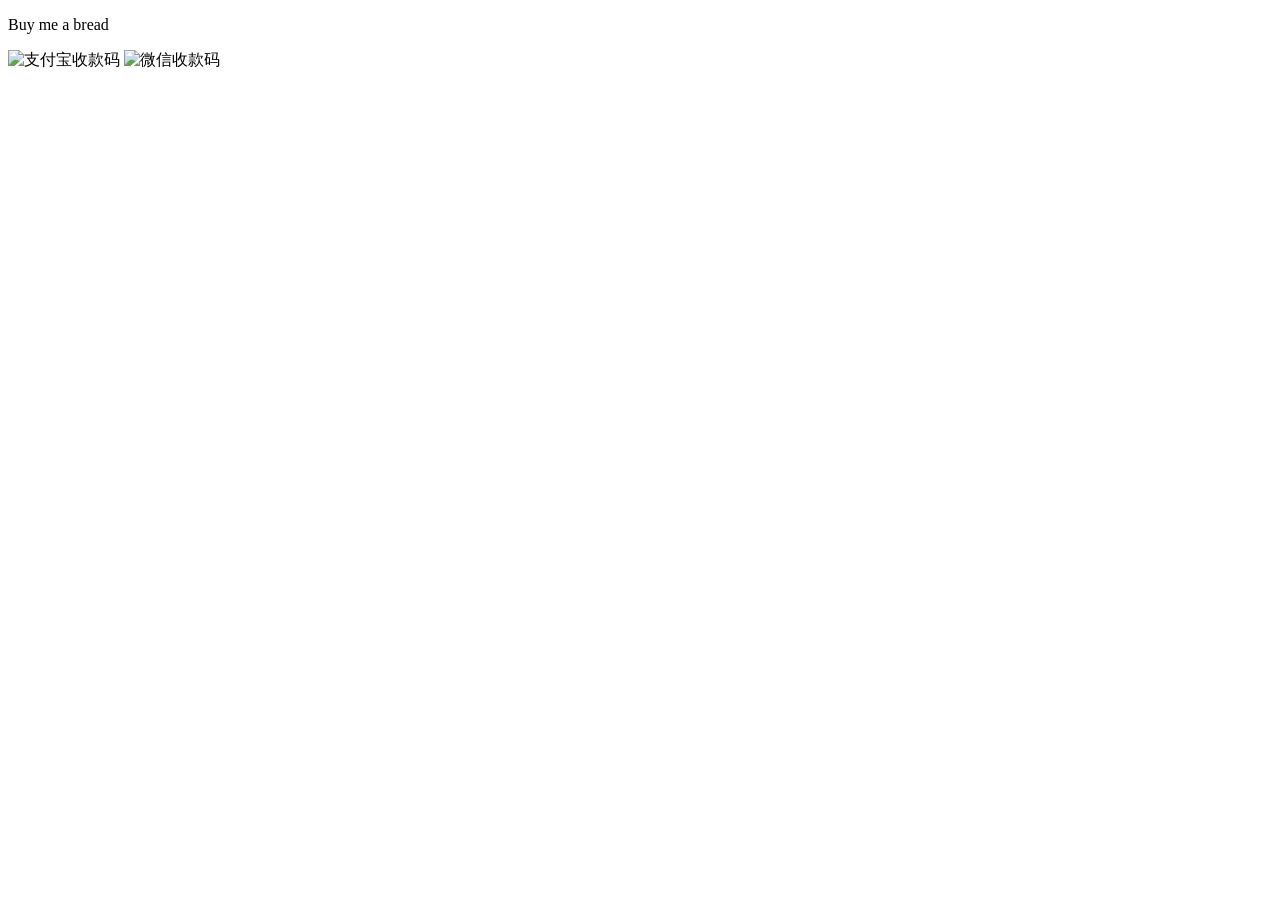
==== index.html @ 37bcf450 "commit" ====
<!DOCTYPE html>
<html lang="en">
<head>
    <meta charset="UTF-8">
    <meta name="viewport" content="width=device-width, initial-scale=1.0">
    <title>Document</title>
    <link rel="stylesgeet" href="style.css">
    <link rel="icon" href="favicon.ico"
</head>
<body>
    <p>Buy me a bread</p>
    <div class="payment">
        <img src="" alt="支付宝收款码">
        <img src="" alt="微信收款码">
    </div>
</body>
</html>
---- style.css ----
* {
    box-sizing: border-box;
    margin: 0;
    padding: 0;
}
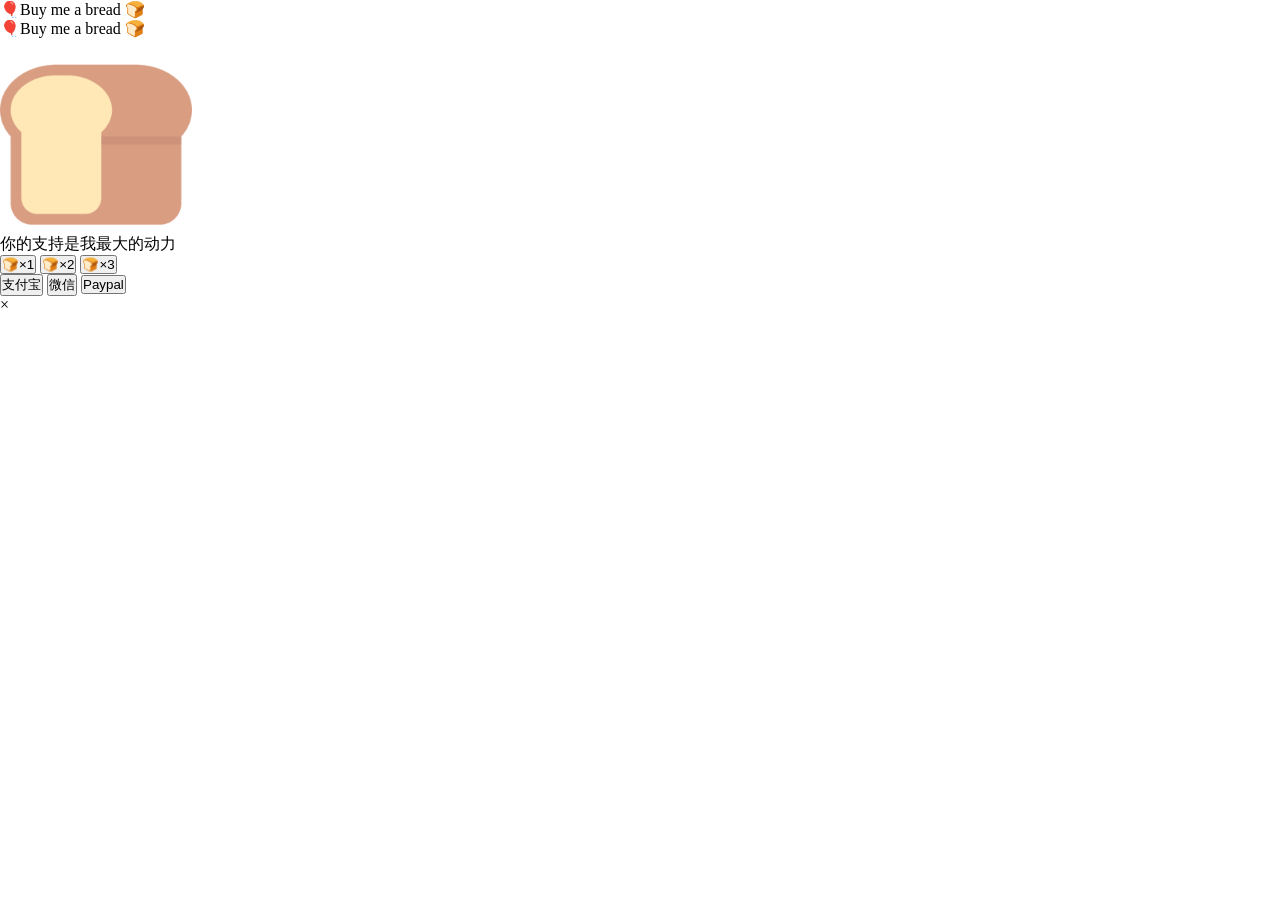
==== commit 8d5ac690: "Add files via upload" ====
--- a/index.html
+++ b/index.html
@@ -1,17 +1,65 @@
 <!DOCTYPE html>
-<html lang="en">
+<html lang="zh-CN">
+
 <head>
     <meta charset="UTF-8">
-    <meta name="viewport" content="width=device-width, initial-scale=1.0">
-    <title>Document</title>
-    <link rel="stylesgeet" href="style.css">
-    <link rel="icon" href="favicon.ico"
+    <title>Buy me a bread 🍞</title>
+    <link rel="icon" type="image/x-icon" href="favicon.ico">
+    <link rel="icon" type="image/png" sizes="32x32" href="favicon-32x32.png">
+    <link rel="icon" type="image/png" sizes="16x16" href="favicon-16x16.png">
+    <link rel="apple-touch-icon" type="image/png" sizes="180x180" href="apple-touch-icon.png">
+    <link rel="manifest" href="site.webmanifest">
+    <link rel="stylesheet" type="text/css" href="style.css">
+    <script defer type="text/javascript" src="script.js"></script>
 </head>
+
 <body>
-    <p>Buy me a bread</p>
-    <div class="payment">
-        <img src="" alt="支付宝收款码">
-        <img src="" alt="微信收款码">
+    <div class="mainContainer">
+        <div class="topTitle">🎈Buy me a bread 🍞</div>
+        <div class="topTitleWord">🎈Buy me a bread 🍞</div>
+
+        <img src="favicon\android-chrome-192x192.png" alt="头像" class="profile-image">
+
+        <div class="support-text">你的支持是我最大的动力</div>
+
+        <div class="amount-grid">
+            <button class="amount-button selected" data-amount="5">🍞×1</button>
+            <button class="amount-button" data-amount="10">🍞×2</button>
+            <button class="amount-button" data-amount="15">🍞×3</button>
+        </div>
+
+        <div class="payment-buttons">
+            <button class="alipay-button" id="alipay-button">支付宝</button>
+            <button class="wechat-button" id="wechat-button">微信</button>
+            <a href="https://www.paypal.me/majiiie" target="_blank"><button class="paypal-button"
+                    id="paypal-button">Paypal</button></a>
+        </div>
+
+        <div class="payment-images">
+            <img id="alipay-amount-1" src="https://www.baidu.com/img/PCfb_5bf082d29588c07f842ccde3f97243ea.png"
+                alt="支付宝收款码1" style="display:none;">
+            <img id="alipay-amount-2" src="https://www.baidu.com/img/PCfb_5bf082d29588c07f842ccde3f97243ea.png"
+                alt="支付宝收款码2" style="display:none;">
+            <img id="alipay-amount-3" src="https://www.baidu.com/img/PCfb_5bf082d29588c07f842ccde3f97243ea.png"
+                alt="支付宝收款码3" style="display:none;">
+            <img id="wechat-amount-1" src="https://www.baidu.com/img/PCfb_5bf082d29588c07f842ccde3f97243ea.png"
+                alt="微信收款码1" style="display:none;">
+            <img id="wechat-amount-2" src="https://www.baidu.com/img/PCfb_5bf082d29588c07f842ccde3f97243ea.png"
+                alt="微信收款码2" style="display:none;">
+            <img id="wechat-amount-3" src="https://www.baidu.com/img/PCfb_5bf082d29588c07f842ccde3f97243ea.png"
+                alt="微信收款码3" style="display:none;">
+        </div>
+
+        <div id="overlay" class="overlay" onclick="closePopup()"></div>
+
+        <div id="popup" class="popup">
+            <span class="close-button" onclick="closePopup()">&times;</span>
+            <div id="popup-content" class="popup-content">
+                <!-- Content will be injected dynamically -->
+            </div>
+        </div>
     </div>
+
 </body>
+
 </html>
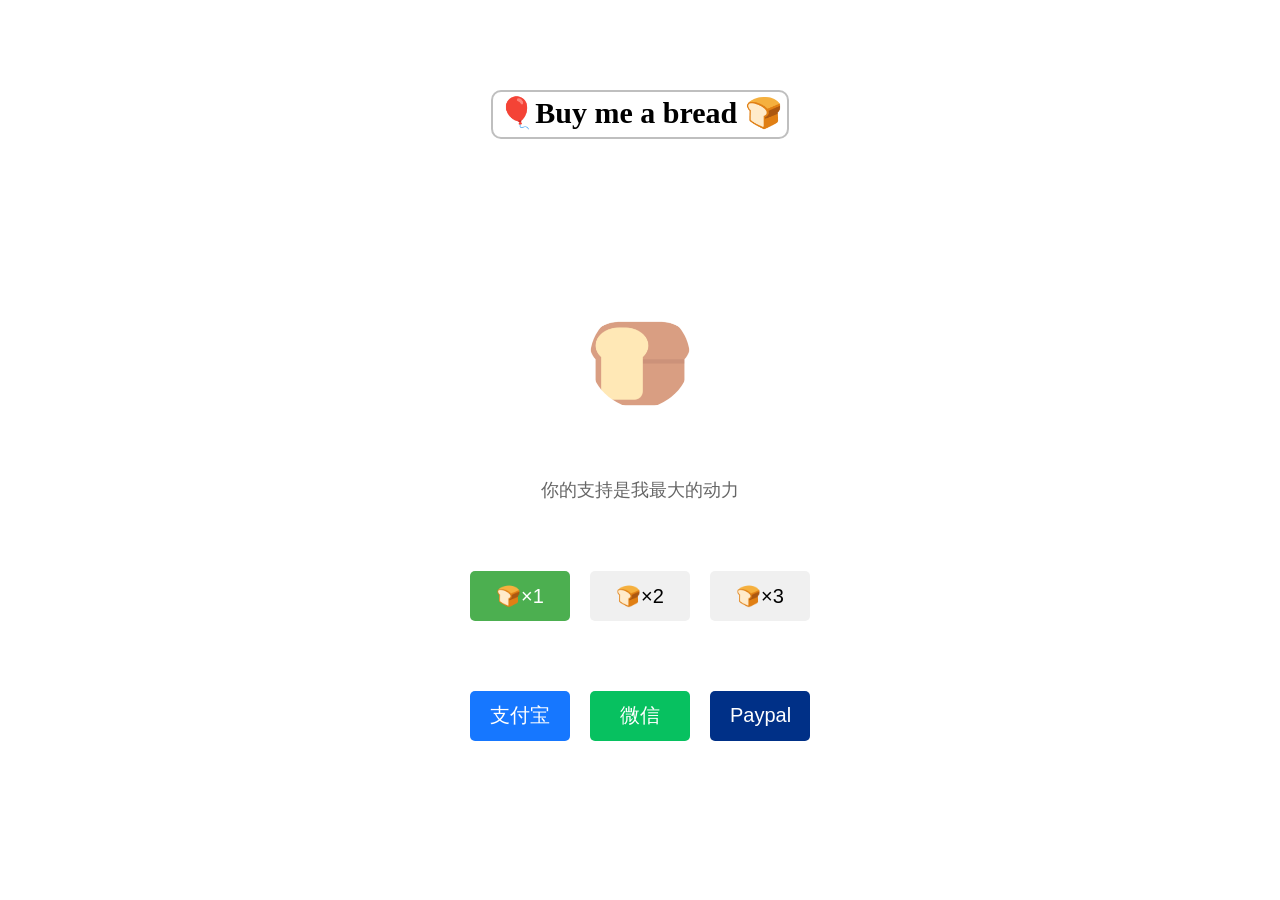
==== commit 76af7c9a: "index" ====
--- a/index.html
+++ b/index.html
@@ -5,12 +5,12 @@
     <meta charset="UTF-8">
     <title>Buy me a bread 🍞</title>
     <link rel="icon" type="image/x-icon" href="favicon.ico">
-    <link rel="icon" type="image/png" sizes="32x32" href="favicon-32x32.png">
-    <link rel="icon" type="image/png" sizes="16x16" href="favicon-16x16.png">
-    <link rel="apple-touch-icon" type="image/png" sizes="180x180" href="apple-touch-icon.png">
-    <link rel="manifest" href="site.webmanifest">
-    <link rel="stylesheet" type="text/css" href="style.css">
-    <script defer type="text/javascript" src="script.js"></script>
+    <link rel="icon" type="image/png" sizes="32x32" href="images/favicon/favicon-32x32.png">
+    <link rel="icon" type="image/png" sizes="16x16" href="images/favicon/favicon-16x16.png">
+    <link rel="apple-touch-icon" type="image/png" sizes="180x180" href="images/favicon/apple-touch-icon.png">
+    <link rel="manifest" href="images/favicon/site.webmanifest">
+    <link rel="stylesheet" type="text/css" href="styles/index.css">
+    <script defer type="text/javascript" src="scripts/index.js"></script>
 </head>
 
 <body>
--- a/styles/index.css
+++ b/styles/index.css
@@ -0,0 +1,173 @@
+* {
+    box-sizing: border-box;
+    margin: 0;
+    padding: 0;
+}
+
+body {
+    text-align: center;
+    display: flex;
+    flex-direction: row;
+    height: 100dvh;
+    width: 100dvw;
+    z-index: 0;
+}
+.mainContainer {
+    margin: auto;
+    display: flex;
+    flex-direction: column;
+    justify-content: space-between;
+    align-items: center;
+    width: 50dvw;
+    height: 80dvh;
+    z-index: 1;
+}
+.mainContainer .topTitle {
+    border: 2px solid gray;
+    border-radius: 10px;
+    padding: 5px;
+    /* background-color: white; */
+    opacity: 0.5;
+    color: rgba(0, 0, 0, 0);
+    font-size: 30px;
+    font-weight: bold;
+    margin-bottom: 100px;
+    z-index: 2;
+}
+.mainContainer .topTitleWord {
+    color: black;
+    font-size: 30px;
+    font-weight: bold;
+    padding: 5px;
+    border-radius: 10px;
+    position: absolute;
+    top: auto;
+    left: auto;
+    right: auto;
+    bottom: auto;
+    z-index: 3;
+}
+.profile-image {
+    width: 100px;
+    height: 100px;
+    border-radius: 50%;
+    /* margin: 20px auto; */
+    object-fit: cover;
+}
+
+.support-text {
+    font-size: 18px;
+    color: #666;
+    /* margin: 20px 0; */
+}
+
+.amount-grid {
+    display: flex;
+    justify-content: center;
+    gap: 20px;
+}
+
+.amount-button.selected {
+    background-color: #4CAF50;
+    color: white;
+}
+
+.amount-button {
+    padding: 10px 20px;
+    background-color: #f0f0f0;
+    border: none;
+    border-radius: 5px;
+    cursor: pointer;
+    font-size: 20px;
+    width: 100px;
+    height: 50px;
+}
+
+.amount-button:hover {
+    background-color: #07C160;
+}
+
+.payment-buttons {
+    display: flex;
+    justify-content: center;
+    gap: 20px;
+}
+
+.alipay-button, .wechat-button, .paypal-button {
+    padding: 10px 20px;
+    border: none;
+    border-radius: 5px;
+    cursor: pointer;
+    font-size: 20px;
+    color: white;
+    width: 100px;
+    height: 50px;
+}
+.alipay-button {
+    background-color: #1677ff;
+}
+.wechat-button {
+    background-color: #07C160;
+}
+.paypal-button {
+    background-color: #003087;
+}
+
+.overlay {
+    position: fixed;
+    top: 0;
+    left: 0;
+    width: 100%;
+    height: 100%;
+    background: rgba(0, 0, 0, 0.5);
+    display: none;
+    z-index: 1001;
+}
+
+.popup {
+    position: fixed;
+    top: 50%;
+    left: 50%;
+    transform: translate(-50%, -50%);
+    width: 90%;
+    max-width: 400px;
+    background-color: white;
+    padding: 20px;
+    z-index: 1002;
+    border-radius: 8px;
+    text-align: center;
+    box-shadow: 0 5px 15px rgba(0,0,0,0.3);
+}
+
+.close-button {
+    position: absolute;
+    top: 10px;
+    right: 15px;
+    cursor: pointer;
+    font-size: 24px;
+}
+
+.message-display {
+    font-size: 18px;
+    color: #333;
+    margin-bottom: 20px;
+}
+
+.qr-code {
+    width: 200px;
+    height: 200px;
+    margin-bottom: 20px;
+}
+
+/* Hide payment-images */
+.payment-images img {
+    display: none;
+}
+
+#overlay {
+    display: none;
+}
+
+#popup {
+    display: none;
+}
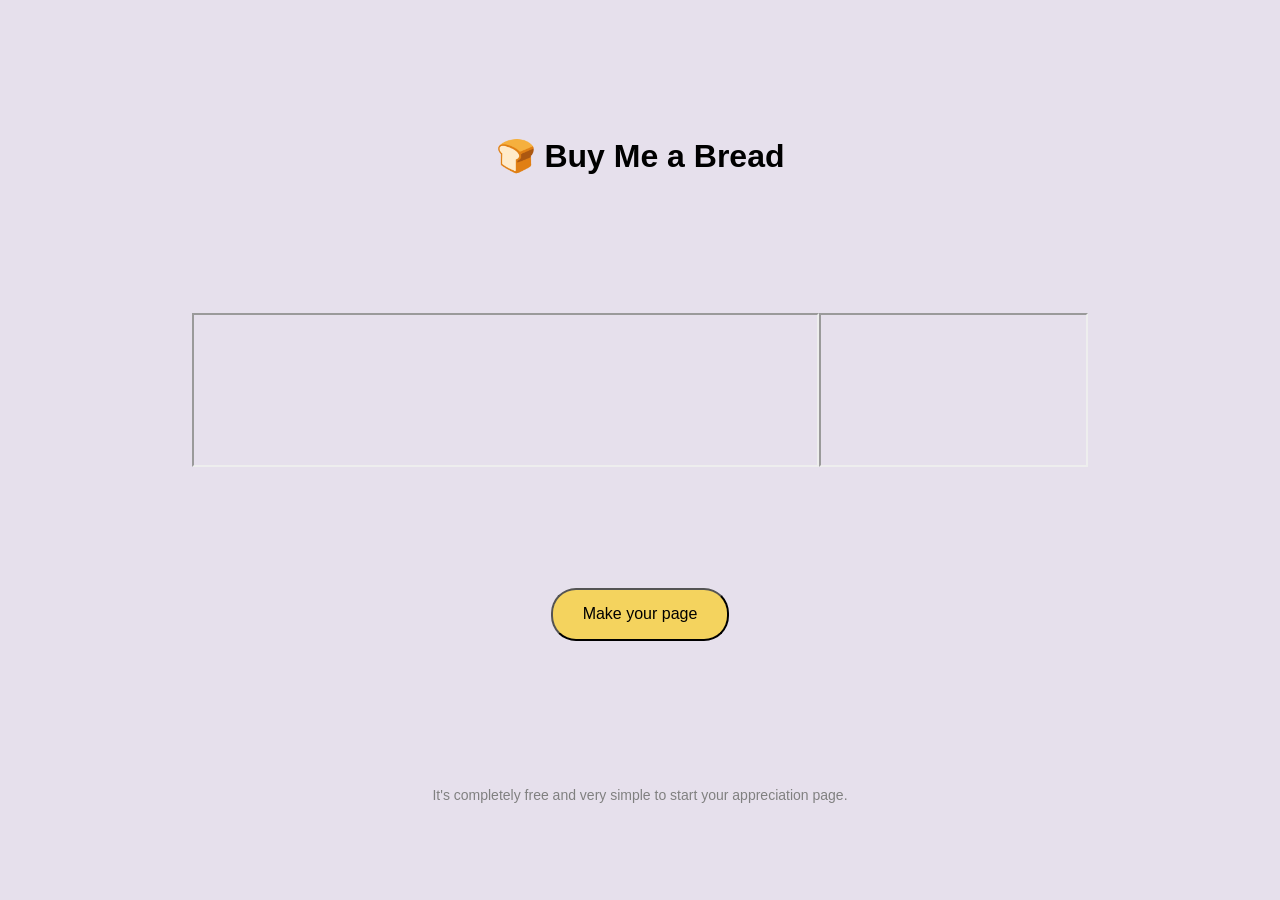
==== commit 74e52094: "save" ====
--- a/index.html
+++ b/index.html
@@ -1,64 +1,32 @@
 <!DOCTYPE html>
-<html lang="zh-CN">
+<html>
 
 <head>
     <meta charset="UTF-8">
-    <title>Buy me a bread 🍞</title>
-    <link rel="icon" type="image/x-icon" href="favicon.ico">
-    <link rel="icon" type="image/png" sizes="32x32" href="images/favicon/favicon-32x32.png">
-    <link rel="icon" type="image/png" sizes="16x16" href="images/favicon/favicon-16x16.png">
-    <link rel="apple-touch-icon" type="image/png" sizes="180x180" href="images/favicon/apple-touch-icon.png">
-    <link rel="manifest" href="images/favicon/site.webmanifest">
+    <meta name="viewport" content="width=device-width, initial-scale=1.0">
+    <title>Buy Me a Bread</title>
+    <link rel="stylesheet" type="text/css" href="styles/normalize.css">
+    <link rel="stylesheet" type="text/css" href="styles/common.css">
     <link rel="stylesheet" type="text/css" href="styles/index.css">
-    <script defer type="text/javascript" src="scripts/index.js"></script>
 </head>
 
 <body>
-    <div class="mainContainer">
-        <div class="topTitle">🎈Buy me a bread 🍞</div>
-        <div class="topTitleWord">🎈Buy me a bread 🍞</div>
 
-        <img src="favicon\android-chrome-192x192.png" alt="头像" class="profile-image">
+    <div class="header">
+        <!-- <img src="bread-icon.png" alt="Bread Icon" style="height: 32px;"> -->
+        <h1>🍞 Buy Me a Bread</h1>
+    </div>
 
-        <div class="support-text">你的支持是我最大的动力</div>
+    <div class="content">
+        <div class="content-pc"><iframe id="iframe-pc"></iframe></div>
+        <div class="content-mobile"><iframe id="iframe-mobile"></iframe></div>
+    </div>
 
-        <div class="amount-grid">
-            <button class="amount-button selected" data-amount="5">🍞×1</button>
-            <button class="amount-button" data-amount="10">🍞×2</button>
-            <button class="amount-button" data-amount="15">🍞×3</button>
-        </div>
+    <button class="button">Make your page</button>
 
-        <div class="payment-buttons">
-            <button class="alipay-button" id="alipay-button">支付宝</button>
-            <button class="wechat-button" id="wechat-button">微信</button>
-            <a href="https://www.paypal.me/majiiie" target="_blank"><button class="paypal-button"
-                    id="paypal-button">Paypal</button></a>
-        </div>
-
-        <div class="payment-images">
-            <img id="alipay-amount-1" src="https://www.baidu.com/img/PCfb_5bf082d29588c07f842ccde3f97243ea.png"
-                alt="支付宝收款码1" style="display:none;">
-            <img id="alipay-amount-2" src="https://www.baidu.com/img/PCfb_5bf082d29588c07f842ccde3f97243ea.png"
-                alt="支付宝收款码2" style="display:none;">
-            <img id="alipay-amount-3" src="https://www.baidu.com/img/PCfb_5bf082d29588c07f842ccde3f97243ea.png"
-                alt="支付宝收款码3" style="display:none;">
-            <img id="wechat-amount-1" src="https://www.baidu.com/img/PCfb_5bf082d29588c07f842ccde3f97243ea.png"
-                alt="微信收款码1" style="display:none;">
-            <img id="wechat-amount-2" src="https://www.baidu.com/img/PCfb_5bf082d29588c07f842ccde3f97243ea.png"
-                alt="微信收款码2" style="display:none;">
-            <img id="wechat-amount-3" src="https://www.baidu.com/img/PCfb_5bf082d29588c07f842ccde3f97243ea.png"
-                alt="微信收款码3" style="display:none;">
-        </div>
-
-        <div id="overlay" class="overlay" onclick="closePopup()"></div>
-
-        <div id="popup" class="popup">
-            <span class="close-button" onclick="closePopup()">&times;</span>
-            <div id="popup-content" class="popup-content">
-                <!-- Content will be injected dynamically -->
-            </div>
-        </div>
-    </div>
+    <footer>
+        It's completely free and very simple to start your appreciation page.
+    </footer>
 
 </body>
 
--- a/styles/common.css
+++ b/styles/common.css
@@ -0,0 +1,29 @@
+* {
+    box-sizing: border-box;
+    margin: 0;
+    padding: 0;
+    outline: 0;
+    -webkit-tap-highlight-color: rgba(0, 0, 0, 0);
+  }
+  
+  a img {
+    border: 0;
+  }
+  
+  a {
+    text-decoration: none;
+    cursor: default;
+  }
+  
+  input,
+  textarea {
+    caret-color: #07c160;
+  }
+  
+  ::-webkit-input-placeholder {
+    color: rgba(0, 0, 0, 0.3);
+  }
+  
+  ::placeholder {
+    color: rgba(0, 0, 0, 0.3);
+  }
--- a/styles/index.css
+++ b/styles/index.css
@@ -1,173 +1,58 @@
-* {
-    box-sizing: border-box;
-    margin: 0;
-    padding: 0;
+body {
+    background-color: #E6E0EC;
+    font-family: Arial, sans-serif;
+    display: flex;
+    flex-direction: column;
+    justify-content: space-evenly;
+    align-items: center;
+    width: 100vw;
+    height: 100vh;
+    overflow: hidden;
 }
 
-body {
-    text-align: center;
+.header {
+    display: flex;
+    align-items: center;
+    justify-content: center;
+    gap: 10px;
+    padding: 20px;
+}
+
+.content {
     display: flex;
     flex-direction: row;
-    height: 100dvh;
-    width: 100dvw;
-    z-index: 0;
+    justify-content: center;
+    align-items: center;
+    /* margin: 40px auto; */
+    width: 70%;
 }
-.mainContainer {
-    margin: auto;
-    display: flex;
-    flex-direction: column;
-    justify-content: space-between;
-    align-items: center;
-    width: 50dvw;
-    height: 80dvh;
-    z-index: 1;
+.content-pc {
+    width: 70%;
 }
-.mainContainer .topTitle {
-    border: 2px solid gray;
-    border-radius: 10px;
-    padding: 5px;
-    /* background-color: white; */
-    opacity: 0.5;
-    color: rgba(0, 0, 0, 0);
-    font-size: 30px;
-    font-weight: bold;
-    margin-bottom: 100px;
-    z-index: 2;
+.content-mobile {
+    width: 30%;
 }
-.mainContainer .topTitleWord {
-    color: black;
-    font-size: 30px;
-    font-weight: bold;
-    padding: 5px;
-    border-radius: 10px;
-    position: absolute;
-    top: auto;
-    left: auto;
-    right: auto;
-    bottom: auto;
-    z-index: 3;
+#iframe-pc {
+    width: 100%;
+    height: 100%;
 }
-.profile-image {
-    width: 100px;
-    height: 100px;
-    border-radius: 50%;
-    /* margin: 20px auto; */
-    object-fit: cover;
+#iframe-mobile {
+    width: 100%;
+    height: 100%;
 }
 
-.support-text {
-    font-size: 18px;
-    color: #666;
-    /* margin: 20px 0; */
+.button {
+    background-color: #F4D35E;
+    color: black;
+    border-radius: 25px;
+    padding: 15px 30px;
+    cursor: pointer;
+    font-size: 16px;
+    margin-top: 20px;
 }
 
-.amount-grid {
-    display: flex;
-    justify-content: center;
-    gap: 20px;
-}
-
-.amount-button.selected {
-    background-color: #4CAF50;
-    color: white;
-}
-
-.amount-button {
-    padding: 10px 20px;
-    background-color: #f0f0f0;
-    border: none;
-    border-radius: 5px;
-    cursor: pointer;
-    font-size: 20px;
-    width: 100px;
-    height: 50px;
-}
-
-.amount-button:hover {
-    background-color: #07C160;
-}
-
-.payment-buttons {
-    display: flex;
-    justify-content: center;
-    gap: 20px;
-}
-
-.alipay-button, .wechat-button, .paypal-button {
-    padding: 10px 20px;
-    border: none;
-    border-radius: 5px;
-    cursor: pointer;
-    font-size: 20px;
-    color: white;
-    width: 100px;
-    height: 50px;
-}
-.alipay-button {
-    background-color: #1677ff;
-}
-.wechat-button {
-    background-color: #07C160;
-}
-.paypal-button {
-    background-color: #003087;
-}
-
-.overlay {
-    position: fixed;
-    top: 0;
-    left: 0;
-    width: 100%;
-    height: 100%;
-    background: rgba(0, 0, 0, 0.5);
-    display: none;
-    z-index: 1001;
-}
-
-.popup {
-    position: fixed;
-    top: 50%;
-    left: 50%;
-    transform: translate(-50%, -50%);
-    width: 90%;
-    max-width: 400px;
-    background-color: white;
-    padding: 20px;
-    z-index: 1002;
-    border-radius: 8px;
-    text-align: center;
-    box-shadow: 0 5px 15px rgba(0,0,0,0.3);
-}
-
-.close-button {
-    position: absolute;
-    top: 10px;
-    right: 15px;
-    cursor: pointer;
-    font-size: 24px;
-}
-
-.message-display {
-    font-size: 18px;
-    color: #333;
-    margin-bottom: 20px;
-}
-
-.qr-code {
-    width: 200px;
-    height: 200px;
-    margin-bottom: 20px;
-}
-
-/* Hide payment-images */
-.payment-images img {
-    display: none;
-}
-
-#overlay {
-    display: none;
-}
-
-#popup {
-    display: none;
+footer {
+    margin-top: 50px;
+    font-size: 14px;
+    color: gray;
 }
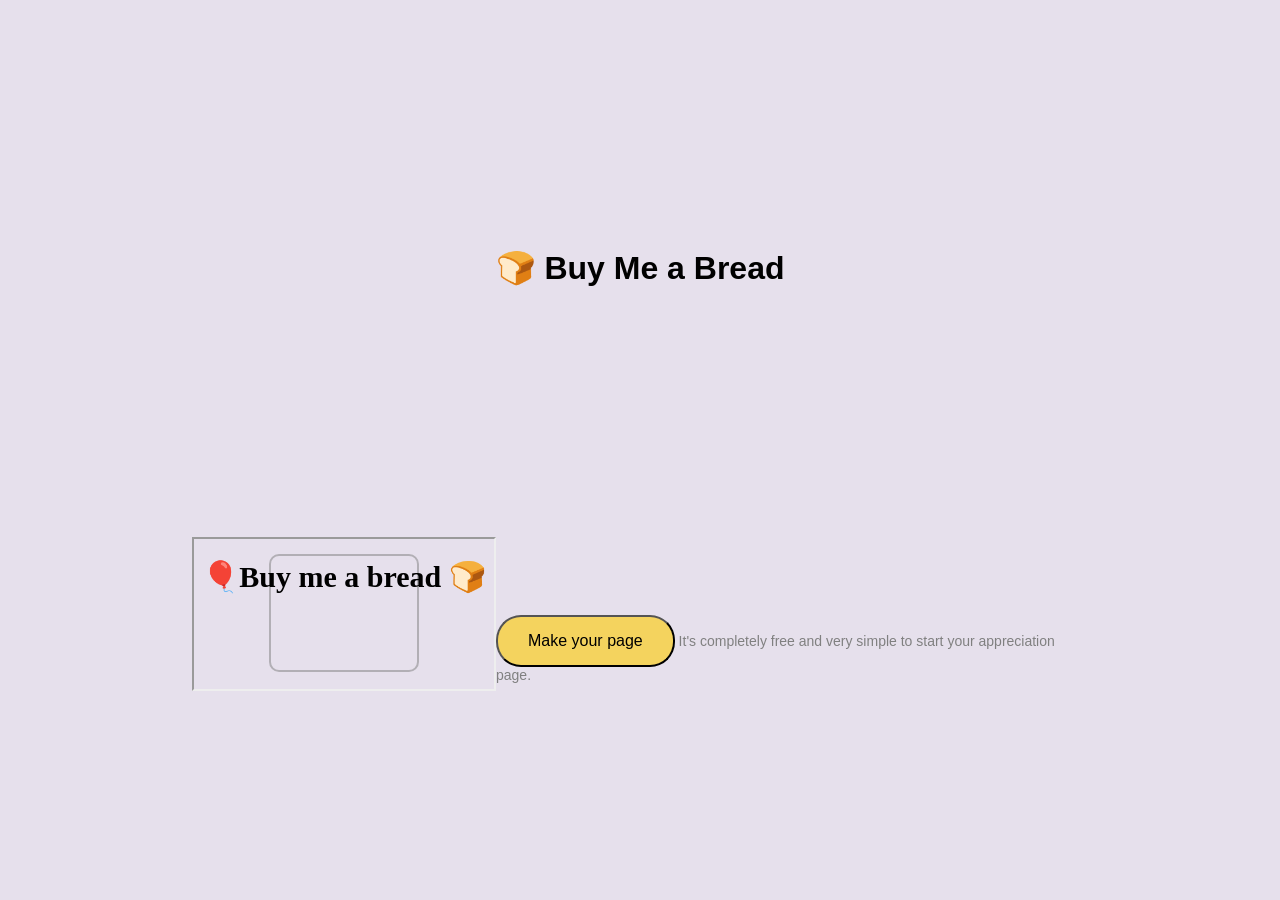
==== commit 78425381: "Create index.html" ====
--- a/index.html
+++ b/index.html
@@ -1,33 +1,35 @@
-<!DOCTYPE html>
-<html>
-
-<head>
-    <meta charset="UTF-8">
-    <meta name="viewport" content="width=device-width, initial-scale=1.0">
-    <title>Buy Me a Bread</title>
-    <link rel="stylesheet" type="text/css" href="styles/normalize.css">
-    <link rel="stylesheet" type="text/css" href="styles/common.css">
-    <link rel="stylesheet" type="text/css" href="styles/index.css">
-</head>
-
-<body>
-
-    <div class="header">
-        <!-- <img src="bread-icon.png" alt="Bread Icon" style="height: 32px;"> -->
-        <h1>🍞 Buy Me a Bread</h1>
-    </div>
-
-    <div class="content">
-        <div class="content-pc"><iframe id="iframe-pc"></iframe></div>
-        <div class="content-mobile"><iframe id="iframe-mobile"></iframe></div>
-    </div>
-
-    <button class="button">Make your page</button>
-
-    <footer>
-        It's completely free and very simple to start your appreciation page.
-    </footer>
-
-</body>
-
-</html>+<!DOCTYPE html>
+<html>
+
+<head>
+    <meta name="cf-2fa-verify" content="ad96fe1a4ab4c2f">
+    <meta charset="UTF-8">
+    <meta name="viewport" content="width=device-width, initial-scale=1.0">
+    <title>Buy Me a Bread</title>
+    <link rel="stylesheet" type="text/css" href="/styles/normalize.css">
+    <link rel="stylesheet" type="text/css" href="/styles/common.css">
+    <link rel="stylesheet" type="text/css" href="/styles/index.css">
+</head>
+
+<body>
+
+    <div class="header">
+        <!-- <img src="bread-icon.png" alt="Bread Icon" style="height: 32px;"> -->
+        <h1>🍞 Buy Me a Bread</h1>
+    </div>
+
+    <div class="content">
+        <iframe id="content-iframe" src="/majie"></iframe>
+        <footer>
+            <button class="button">Make your page</button>
+            It's completely free and very simple to start your appreciation page.
+        </footer>
+    </div>
+
+    
+
+    
+
+</body>
+
+</html>
